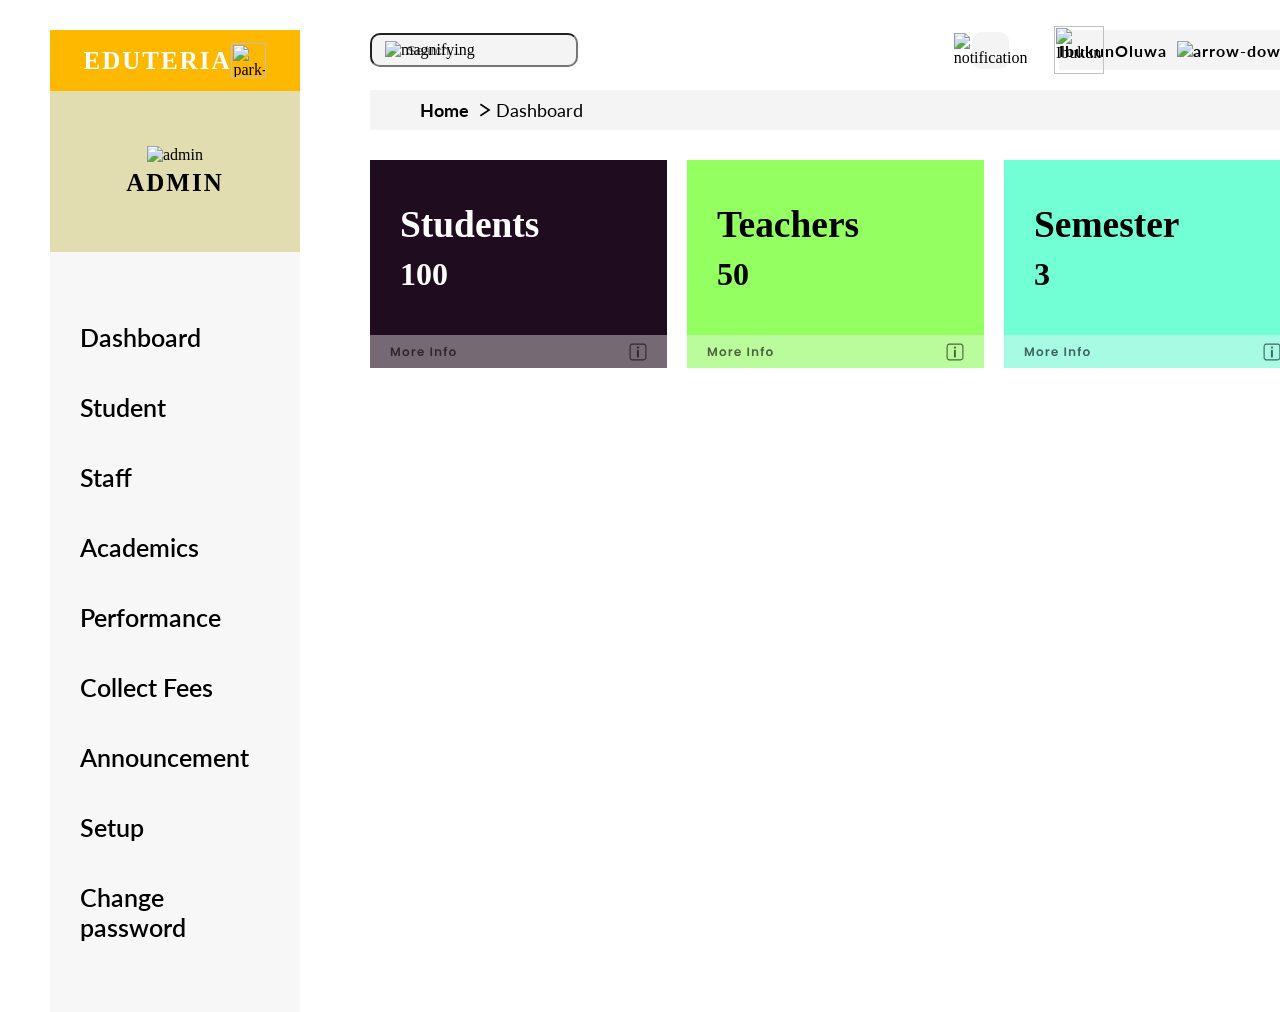
==== pages/dashboard/index.html @ 382cd86f "feat: implement dynamic routing and update dashboard layout with active state" ====
<!Doctype>
<html lang="en">
<head>
    <meta charset="UTF-8" />
    <meta name="viewport" content="width=device-width, initial-scale=1.0" />
    <link href="https://fonts.googleapis.com/css2?family=Encode+Sans+SC:wght@100..900&family=Great+Vibes&family=Lato:ital,wght@0,100;0,300;0,400;0,700;0,900;1,100;1,300;1,400;1,700;1,900&family=Open+Sans:ital,wght@0,300..800;1,300..800&display=swap" rel="stylesheet">
    <link rel="stylesheet" href="/style/dashboard/style.css">
    <title>Dashboard</title>
</head>
<body>
        <div class="main-layout">
        <div class="container">
            <div class="admin-logo">
                <div class="logo">
                    <h2>EDUTERIA</h2>
                    <img src="img/icon-park-solid_fire.svg" alt="park-solid-fire">
                </div>
                <div class="img-logo">
                    <img src="img/download 1.png" alt="admin">
                    <h3>ADMIN</h3>
                </div>
            </div>
        <aside class="sidebar">
            <ul class="sidebar-link">
                <li>
                    <a href="/" onclick="route(event)">Dashboard</a>
                </li>
            </ul>
        </aside>
        </div>
            <div>
                <header>
            <nav class="dashboard-navbar">
                <div class="search-box">
                    <img src="../../img/heroicons_magnifying-glass-20-solid.svg" alt="magnifying">
                    <input class="search-input" type="search" placeholder="Search...">
                </div>
                <div class="nav-actions">
                    <div class="notification-icon">
                        <img src="../../img/clarity_notification-outline-badged.svg" alt="notification">
                    </div>
                    <div class="user-profile">
                        <img class="user-img" src="../../img/Ellipse 1.png" alt="IbukunOluwa">
                        <span class="user-name">IbukunOluwa
                            <img src="../../img/Vector 1.svg" alt="arrow-down">
                        </span>
                    </div>
                </div>
            </nav>
            </header>
            <section class="dashboard-header">
                <div class="page-home">
                    <h4 class="page-title">Home</h4>
                    <span class="breadcrumb-wrapper">
                        <img src="../../img/ic_outline-greater-than.svg" alt="outline-greater">
                        <span id="page-title-display"> Dashboard </span>
                    </span>
                </div>
            </section>
                <main class="main-pages">
            </main>
            </div>
        </div>
<script src="../../scripts/dashboard/script.js" ></script>
</body>
</html>
---- style/dashboard/style.css ----
* {
    box-sizing: border-box;
    margin: 0;
    padding: 0;
}

:root {
    --background-color :var(--background-color);
}

.main-layout {
    width: 100%;
    margin: auto;
    display: grid;
    grid-template-columns: 250px 1fr;
    min-height: 100vh;
    padding-top: 30px;
    padding-left: 50px;
    padding-right: 50px;
    gap: 70px;
}

.container {
    background-color: brown;
}

.admin-logo {
    height: 222px;
}

.logo {
    background-color : #FFB800;
    display: flex;
    align-items: center;
    justify-content: center;
    height: 61px;
}

.logo img {
    width: 35px;
    height: 35px;
}

.img-logo {
    height: 161px;
    background-color: #E2DDB0;
    display: flex;
    flex-direction: column;
    justify-content: center;
    align-items: center;
    gap: 5px;
}

.img-logo h3 {
    font-family: Poppins;
    letter-spacing: 2px;
    font-size: 25px;
    font-weight: 700;
}

.dashboard-navbar {
    display: flex;
    justify-content: space-between;
    align-items: center;
    
}

.search-box {
    position: relative;
    display: flex;
    align-items: center;
}

.search-input {
    height: 34px;
    border-radius: 10px;
    padding-left: 35px;
    background-color: #F4F4F4;
}


.search-box img {
    position: absolute;
    left: 15px;
}

.nav-actions {
    display: flex;
    align-items: center;
    gap: 50px;
}

.notification-icon {
    border-radius: 25%;
    width: 37px;
    height: 37px;
    display: flex;
    justify-content: center;
    align-items: center;
    background-color: #F4F4F4;
}
.user-profile {
    display: flex;
    position: relative;
    align-items: center;
    background-color: #F4F4F4;
}
.user-img {
    position: absolute;
    left: -5px;
    width: 50px;
    height: 48px;
}

.user-name {
    background-color: var(--background-color);
    min-width: 190px;
    height: 40px;
    display: flex;
    align-items: center;
    justify-content: end;
    gap: 10px;
    font-family: lato;
    font-weight: 700;
    letter-spacing: 1px;
    padding-right: 10px;
    border-bottom-left-radius: 25px;
}

.dashboard-header {
    display: flex;
    flex-direction: column;
    gap: 50px;
    margin-top: 20px;
}

.page-home {
    background-color: var(--background-color);
    display: flex;
    align-items: center;
    padding-left: 50px;
    width: 100%;
    height: 40px;
}

.page-title {
    font-family: lato;
    font-weight: 700;
    font-size: 18px;
    width: 49px;
    height: 22px;
}

.breadcrumb-wrapper {
    display: flex;
    align-items: center;
    padding-left: 5px;
}

.breadcrumb-wrapper span {
    font-family: lato;
    font-size: 18px;
    height: 22px;
}

.logo h2 {
    font-family: Poppins;
    letter-spacing: 2px;
    color: #FFFFFF;
    font-size: 25px;
    font-weight: 700;
}

.img-logo h3 {
    font-family: Poppins;
    letter-spacing: 2px;
    font-size: 25px;
    font-weight: 700;
}

ul {
    list-style: none;
    padding-top: 50px;
    padding-bottom: 50px;
}

a {
    text-decoration: none;
}

.sidebar {
    background-color: #F7F7F7;
}

ul li a {
    font-family: lato;
    font-size: 25px;
    font-weight: 600;
    color: #000000;
    display: block;
    padding: 20px 30px;
}

.active {
    background-color: #FFB800;
}
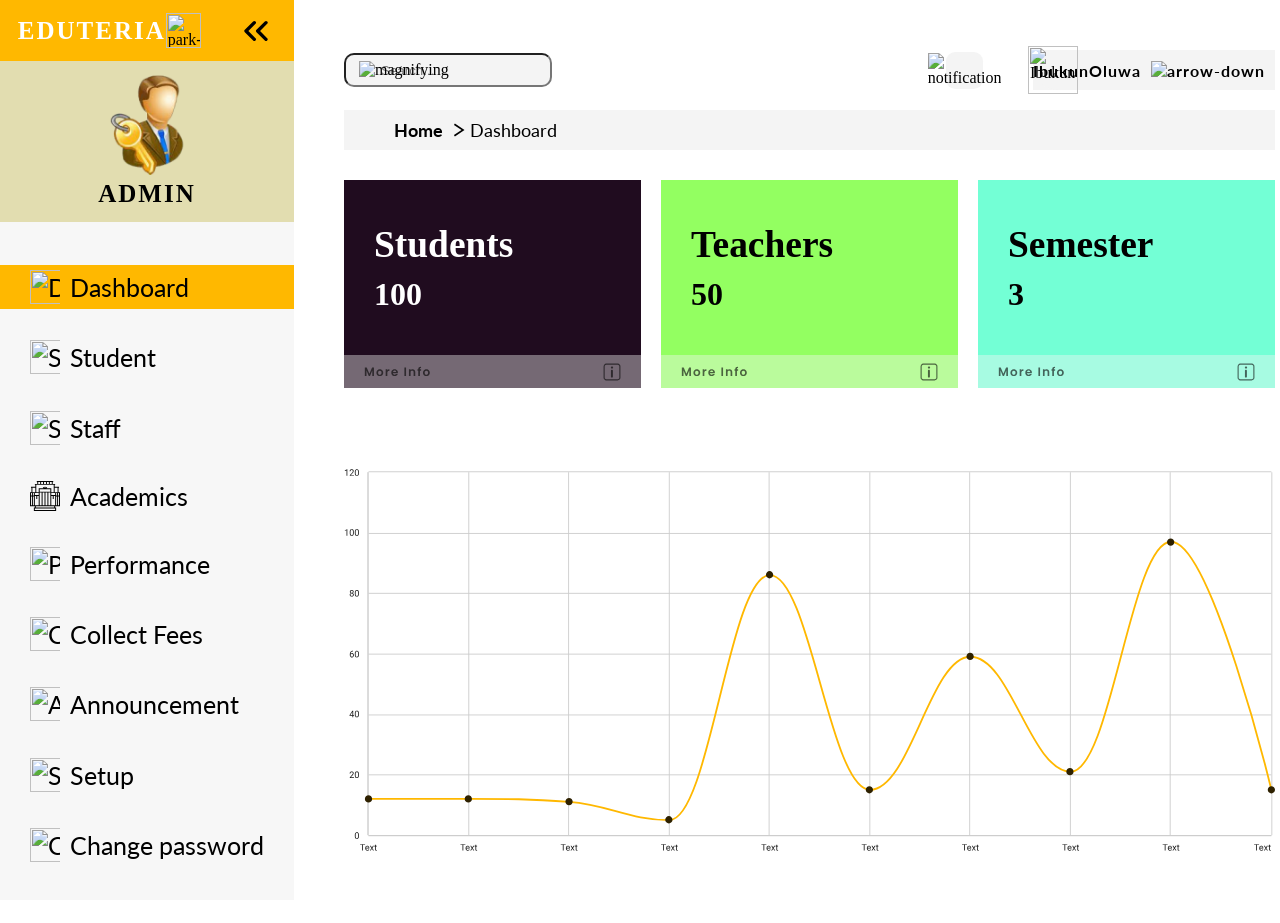
==== commit 1267aa11: "edit open and close sidebar" ====
--- a/pages/dashboard/index.html
+++ b/pages/dashboard/index.html
@@ -1,66 +1,72 @@
-<!Doctype>
+<!Doctype >
 <html lang="en">
-<head>
+  <head>
     <meta charset="UTF-8" />
     <meta name="viewport" content="width=device-width, initial-scale=1.0" />
-    <link href="https://fonts.googleapis.com/css2?family=Encode+Sans+SC:wght@100..900&family=Great+Vibes&family=Lato:ital,wght@0,100;0,300;0,400;0,700;0,900;1,100;1,300;1,400;1,700;1,900&family=Open+Sans:ital,wght@0,300..800;1,300..800&display=swap" rel="stylesheet">
-    <link rel="stylesheet" href="/style/dashboard/style.css">
+    <link
+      href="https://fonts.googleapis.com/css2?family=Encode+Sans+SC:wght@100..900&family=Great+Vibes&family=Lato:ital,wght@0,100;0,300;0,400;0,700;0,900;1,100;1,300;1,400;1,700;1,900&family=Open+Sans:ital,wght@0,300..800;1,300..800&display=swap"
+      rel="stylesheet" />
+    <link rel="stylesheet" href="../../style/dashboard/style.css" />
+    <!-- <link rel="stylesheet" href="/style/dashboard/style.css" /> -->
     <title>Dashboard</title>
-</head>
-<body>
-        <div class="main-layout">
-        <div class="container">
-            <div class="admin-logo">
-                <div class="logo">
-                    <h2>EDUTERIA</h2>
-                    <img src="img/icon-park-solid_fire.svg" alt="park-solid-fire">
-                </div>
-                <div class="img-logo">
-                    <img src="img/download 1.png" alt="admin">
-                    <h3>ADMIN</h3>
-                </div>
+  </head>
+  <body>
+    <div class="main-layout">
+      <aside  class="sidebar">
+        <div class="admin-logo">
+          <div class="container-logo">
+            <div class="logo">
+              <h2 >EDUTERIA</h2>
+              <img src="../../img/icon-park-solid_fire.svg" alt="park-solid-fire" />
             </div>
-        <aside class="sidebar">
-            <ul class="sidebar-link">
-                <li>
-                    <a href="/" onclick="route(event)">Dashboard</a>
-                </li>
-            </ul>
-        </aside>
+            <img class="icon-show-sidebar" src="../../img/sidebaricon/chevron-left-double-svgrepo-com.svg" alt="" />
+          </div>
+          <div class="img-logo">
+            <img class="img-admin" src="../../img/download 1.png" alt="admin" />
+            <h3 class="admin-text">ADMIN</h3>
+          </div>
         </div>
-            <div>
-                <header>
-            <nav class="dashboard-navbar">
-                <div class="search-box">
-                    <img src="../../img/heroicons_magnifying-glass-20-solid.svg" alt="magnifying">
-                    <input class="search-input" type="search" placeholder="Search...">
-                </div>
-                <div class="nav-actions">
-                    <div class="notification-icon">
-                        <img src="../../img/clarity_notification-outline-badged.svg" alt="notification">
-                    </div>
-                    <div class="user-profile">
-                        <img class="user-img" src="../../img/Ellipse 1.png" alt="IbukunOluwa">
-                        <span class="user-name">IbukunOluwa
-                            <img src="../../img/Vector 1.svg" alt="arrow-down">
-                        </span>
-                    </div>
-                </div>
-            </nav>
-            </header>
-            <section class="dashboard-header">
-                <div class="page-home">
-                    <h4 class="page-title">Home</h4>
-                    <span class="breadcrumb-wrapper">
-                        <img src="../../img/ic_outline-greater-than.svg" alt="outline-greater">
-                        <span id="page-title-display"> Dashboard </span>
-                    </span>
-                </div>
-            </section>
-                <main class="main-pages">
-            </main>
+        <ul class="sidebar-link">
+          <li>
+            <a href="/" onclick="route(event)"></a>
+          </li>
+        </ul>
+      </aside>
+      <div class="container-content-page">
+        <header>
+          <nav class="dashboard-navbar">
+            <div class="search-box">
+              <img src="../../img/heroicons_magnifying-glass-20-solid.svg" alt="magnifying" />
+              <input class="search-input" type="search" placeholder="Search..." />
             </div>
-        </div>
-<script src="../../scripts/dashboard/script.js" ></script>
-</body>
+            <div class="nav-actions">
+              <div class="notification-icon">
+                <img src="../../img/clarity_notification-outline-badged (1).svg" alt="notification" />
+              </div>
+              <div class="user-profile">
+                <img class="user-img" src="../../img/Ellipse 1.png" alt="IbukunOluwa" />
+                <span class="user-name"
+                  >IbukunOluwa
+                  <img src="../../img/Vector 1.svg" alt="arrow-down" />
+                </span>
+              </div>
+            </div>
+          </nav>
+        </header>
+        <section class="dashboard-header">
+          <div class="page-home">
+            <h4 class="page-title">Home</h4>
+            <span class="breadcrumb-wrapper">
+              <img src="../../img/ic_outline-greater-than.svg" alt="outline-greater" />
+              <span id="page-title-display"> Dashboard </span>
+            </span>
+          </div>
+        </section>
+
+        <main class="main-pages"></main>
+      </div>
+    </div>
+    <script src="../../scripts/dashboard/script.js"></script>
+    <script src="../../scripts/dashboard/sidebarResponsive.js"></script>
+  </body>
 </html>
--- a/style/dashboard/style.css
+++ b/style/dashboard/style.css
@@ -1,207 +1,311 @@
-
 * {
-    box-sizing: border-box;
-    margin: 0;
-    padding: 0;
+  box-sizing: border-box;
+  margin: 0;
+  padding: 0;
 }
 
 :root {
-    --background-color :var(--background-color);
+  --background-color: var(--background-color);
 }
 
 .main-layout {
-    width: 100%;
-    margin: auto;
-    display: grid;
-    grid-template-columns: 250px 1fr;
-    min-height: 100vh;
-    padding-top: 30px;
-    padding-left: 50px;
-    padding-right: 50px;
-    gap: 70px;
-}
-
-.container {
-    background-color: brown;
-}
-
+  width: 100%;
+  display: flex;
+  justify-content: space-around;
+  align-items: flex-start;
+  min-height: 100vh;
+}
+.sidebar {
+  height: 100vh;
+  position: sticky;
+  display: flex;
+  flex-direction: column;
+  width: 310px;
+  left: 0;
+  top: 0;
+  /* overflow-y: auto; خليك على واحدة بس */
+  transition: width 0.3s ease;
+}
+/* close */
+.sidebar.sidebar-semi-close {
+  width: 80px;
+  text-align: center;
+  /* background-color: #eee; */
+
+}
+.sidebar.sidebar-close{
+  width: 0;
+  overflow: hidden;
+}
+/*  */
+
+.container-content-page {
+  flex: 1;
+  padding: 50px;
+}
 .admin-logo {
-    height: 222px;
+  height: 222px;
+}
+.admin-logo.admin-logo-close{
+  height: 180px;
 }
 
 .logo {
-    background-color : #FFB800;
-    display: flex;
-    align-items: center;
-    justify-content: center;
-    height: 61px;
+  background-color: #ffb800;
+  display: flex;
+  align-items: center;
+  justify-content: center;
+  height: 61px;
+}
+.logo.close-logo {
+  display: none;
 }
 
 .logo img {
-    width: 35px;
-    height: 35px;
+  width: 35px;
+  height: 35px;
 }
 
 .img-logo {
-    height: 161px;
-    background-color: #E2DDB0;
-    display: flex;
-    flex-direction: column;
-    justify-content: center;
-    align-items: center;
-    gap: 5px;
+  height: 161px;
+  background-color: #e2ddb0;
+  display: flex;
+  flex-direction: column;
+  justify-content: center;
+  align-items: center;
+  gap: 5px;
+}
+
+.img-logo.img-logo-close {
+  justify-content: start;
+  align-items: flex-start;
+}
+.img-admin {
+  width: 170px;
+  height: 100px;
+}
+.img-admin.img-admin-close {
+  width: 60px;
+  height: 120px;
+  border-radius: 50%;
+  -webkit-border-radius: 50%;
+  -moz-border-radius: 50%;
+  -ms-border-radius: 50%;
+  -o-border-radius: 50%;
+}
+.admin-text {
+  display: block;
+  font-family: Poppins;
+  letter-spacing: 2px;
+  font-size: 25px;
+  font-weight: 700;
+}
+.admin-text.admin-text-close {
+  display: none;
+}
+
+.dashboard-navbar {
+  display: flex;
+  justify-content: space-between;
+  align-items: center;
+}
+
+.search-box {
+  position: relative;
+  display: flex;
+  align-items: center;
+}
+
+.search-input {
+  height: 34px;
+  border-radius: 10px;
+  padding-left: 35px;
+  background-color: #f4f4f4;
+}
+
+.search-box img {
+  position: absolute;
+  left: 15px;
+}
+
+.nav-actions {
+  display: flex;
+  align-items: center;
+  gap: 50px;
+}
+
+.notification-icon {
+  border-radius: 25%;
+  width: 37px;
+  height: 37px;
+  display: flex;
+  justify-content: center;
+  align-items: center;
+  background-color: #f4f4f4;
+}
+.user-profile {
+  display: flex;
+  position: relative;
+  align-items: center;
+  background-color: #f4f4f4;
+}
+.user-img {
+  position: absolute;
+  left: -5px;
+  width: 50px;
+  height: 48px;
+}
+
+.user-name {
+  background-color: var(--background-color);
+  min-width: 190px;
+  height: 40px;
+  display: flex;
+  align-items: center;
+  justify-content: end;
+  gap: 10px;
+  font-family: lato;
+  font-weight: 700;
+  letter-spacing: 1px;
+  padding-right: 10px;
+  border-bottom-left-radius: 25px;
+}
+
+.dashboard-header {
+  display: flex;
+  flex-direction: column;
+  gap: 50px;
+  margin-top: 20px;
+}
+
+.page-home {
+  background-color: var(--background-color);
+  display: flex;
+  align-items: center;
+  padding-left: 50px;
+  width: 100%;
+  height: 40px;
+}
+
+.page-title {
+  font-family: lato;
+  font-weight: 700;
+  font-size: 18px;
+  width: 49px;
+  height: 22px;
+}
+
+.breadcrumb-wrapper {
+  display: flex;
+  align-items: center;
+  padding-left: 5px;
+}
+
+.breadcrumb-wrapper span {
+  font-family: lato;
+  font-size: 18px;
+  height: 22px;
+}
+
+.logo h2 {
+  font-family: Poppins;
+  letter-spacing: 2px;
+  color: #ffffff;
+  font-size: 25px;
+  font-weight: 700;
 }
 
 .img-logo h3 {
-    font-family: Poppins;
-    letter-spacing: 2px;
-    font-size: 25px;
-    font-weight: 700;
-}
-
-.dashboard-navbar {
-    display: flex;
-    justify-content: space-between;
-    align-items: center;
-    
-}
-
-.search-box {
-    position: relative;
-    display: flex;
-    align-items: center;
-}
-
-.search-input {
-    height: 34px;
-    border-radius: 10px;
-    padding-left: 35px;
-    background-color: #F4F4F4;
-}
-
-
-.search-box img {
-    position: absolute;
-    left: 15px;
-}
-
-.nav-actions {
-    display: flex;
-    align-items: center;
-    gap: 50px;
-}
-
-.notification-icon {
-    border-radius: 25%;
-    width: 37px;
-    height: 37px;
-    display: flex;
-    justify-content: center;
-    align-items: center;
-    background-color: #F4F4F4;
-}
-.user-profile {
-    display: flex;
-    position: relative;
-    align-items: center;
-    background-color: #F4F4F4;
-}
-.user-img {
-    position: absolute;
-    left: -5px;
-    width: 50px;
-    height: 48px;
-}
-
-.user-name {
-    background-color: var(--background-color);
-    min-width: 190px;
-    height: 40px;
-    display: flex;
-    align-items: center;
-    justify-content: end;
-    gap: 10px;
-    font-family: lato;
-    font-weight: 700;
-    letter-spacing: 1px;
-    padding-right: 10px;
-    border-bottom-left-radius: 25px;
-}
-
-.dashboard-header {
-    display: flex;
-    flex-direction: column;
-    gap: 50px;
-    margin-top: 20px;
-}
-
-.page-home {
-    background-color: var(--background-color);
-    display: flex;
-    align-items: center;
-    padding-left: 50px;
-    width: 100%;
-    height: 40px;
-}
-
-.page-title {
-    font-family: lato;
-    font-weight: 700;
-    font-size: 18px;
-    width: 49px;
-    height: 22px;
-}
-
-.breadcrumb-wrapper {
-    display: flex;
-    align-items: center;
-    padding-left: 5px;
-}
-
-.breadcrumb-wrapper span {
-    font-family: lato;
-    font-size: 18px;
-    height: 22px;
-}
-
-.logo h2 {
-    font-family: Poppins;
-    letter-spacing: 2px;
-    color: #FFFFFF;
-    font-size: 25px;
-    font-weight: 700;
-}
-
-.img-logo h3 {
-    font-family: Poppins;
-    letter-spacing: 2px;
-    font-size: 25px;
-    font-weight: 700;
+  font-family: Poppins;
+  letter-spacing: 2px;
+  font-size: 25px;
+  font-weight: 700;
 }
 
 ul {
-    list-style: none;
-    padding-top: 50px;
-    padding-bottom: 50px;
+  list-style: none;
+  padding-top: 30px;
+  padding-bottom: 20px;
+  width: 100%;
 }
 
 a {
-    text-decoration: none;
-}
+  text-decoration: none;
+}
+
 
 .sidebar {
-    background-color: #F7F7F7;
-}
-
+  background-color: #f7f7f7;
+}
+
+/* add new style  */
+
+.sidebar-link {
+  flex: 1;
+  display: flex;
+  flex-direction: column;
+  justify-content: space-around;
+  align-items: flex-start;
+  text-align: center;
+  width: 100% !important;
+}
+
+ul li {
+  width: 100%;
+}
 ul li a {
-    font-family: lato;
-    font-size: 25px;
-    font-weight: 600;
-    color: #000000;
-    display: block;
-    padding: 20px 30px;
+  display: block;
+  font-family: lato;
+  font-size: 25px;
+  font-weight: 400;
+  width: 100%;
+  color: #000000;
+  /* padding: 20px 30px; */
+  padding: 5px 30px;
+  white-space: nowrap;
 }
 
 .active {
-    background-color: #FFB800;
-}+  background-color: #ffb800;
+}
+
+.nav-link {
+  display: flex;
+  justify-content: flex-start;
+  align-items: center;
+}
+.iconSidebar {
+  width: 40px;
+  height: 100%;
+  padding-right: 10px;
+  object-fit: contain;
+  /* color: #ffb800; */
+}
+.iconSidebar.iconSidebar-close{
+  width: 50px;
+  height: 100%;
+  padding-right: 2px;
+}
+
+.container-logo {
+  display: flex;
+  background-color: #ffb800;
+  justify-content: space-around;
+  align-items: center;
+}
+.icon-show-sidebar {
+  width: 40px;
+  height: 100%;
+  cursor: pointer;
+}
+.icon-show-sidebar.icon-show-sidebar-close {
+  position: fixed;
+  padding: 5px;
+  top: 2px;
+  left: 2px;
+  width: 60px;
+  height: 50px;
+   object-fit: contain;
+  z-index: 999;
+  border: #ffb800;
+}
--- a/style/dashboard/style.css
+++ b/style/dashboard/style.css
@@ -1,207 +1,311 @@
-
 * {
-    box-sizing: border-box;
-    margin: 0;
-    padding: 0;
+  box-sizing: border-box;
+  margin: 0;
+  padding: 0;
 }
 
 :root {
-    --background-color :var(--background-color);
+  --background-color: var(--background-color);
 }
 
 .main-layout {
-    width: 100%;
-    margin: auto;
-    display: grid;
-    grid-template-columns: 250px 1fr;
-    min-height: 100vh;
-    padding-top: 30px;
-    padding-left: 50px;
-    padding-right: 50px;
-    gap: 70px;
-}
-
-.container {
-    background-color: brown;
-}
-
+  width: 100%;
+  display: flex;
+  justify-content: space-around;
+  align-items: flex-start;
+  min-height: 100vh;
+}
+.sidebar {
+  height: 100vh;
+  position: sticky;
+  display: flex;
+  flex-direction: column;
+  width: 310px;
+  left: 0;
+  top: 0;
+  /* overflow-y: auto; خليك على واحدة بس */
+  transition: width 0.3s ease;
+}
+/* close */
+.sidebar.sidebar-semi-close {
+  width: 80px;
+  text-align: center;
+  /* background-color: #eee; */
+
+}
+.sidebar.sidebar-close{
+  width: 0;
+  overflow: hidden;
+}
+/*  */
+
+.container-content-page {
+  flex: 1;
+  padding: 50px;
+}
 .admin-logo {
-    height: 222px;
+  height: 222px;
+}
+.admin-logo.admin-logo-close{
+  height: 180px;
 }
 
 .logo {
-    background-color : #FFB800;
-    display: flex;
-    align-items: center;
-    justify-content: center;
-    height: 61px;
+  background-color: #ffb800;
+  display: flex;
+  align-items: center;
+  justify-content: center;
+  height: 61px;
+}
+.logo.close-logo {
+  display: none;
 }
 
 .logo img {
-    width: 35px;
-    height: 35px;
+  width: 35px;
+  height: 35px;
 }
 
 .img-logo {
-    height: 161px;
-    background-color: #E2DDB0;
-    display: flex;
-    flex-direction: column;
-    justify-content: center;
-    align-items: center;
-    gap: 5px;
+  height: 161px;
+  background-color: #e2ddb0;
+  display: flex;
+  flex-direction: column;
+  justify-content: center;
+  align-items: center;
+  gap: 5px;
+}
+
+.img-logo.img-logo-close {
+  justify-content: start;
+  align-items: flex-start;
+}
+.img-admin {
+  width: 170px;
+  height: 100px;
+}
+.img-admin.img-admin-close {
+  width: 60px;
+  height: 120px;
+  border-radius: 50%;
+  -webkit-border-radius: 50%;
+  -moz-border-radius: 50%;
+  -ms-border-radius: 50%;
+  -o-border-radius: 50%;
+}
+.admin-text {
+  display: block;
+  font-family: Poppins;
+  letter-spacing: 2px;
+  font-size: 25px;
+  font-weight: 700;
+}
+.admin-text.admin-text-close {
+  display: none;
+}
+
+.dashboard-navbar {
+  display: flex;
+  justify-content: space-between;
+  align-items: center;
+}
+
+.search-box {
+  position: relative;
+  display: flex;
+  align-items: center;
+}
+
+.search-input {
+  height: 34px;
+  border-radius: 10px;
+  padding-left: 35px;
+  background-color: #f4f4f4;
+}
+
+.search-box img {
+  position: absolute;
+  left: 15px;
+}
+
+.nav-actions {
+  display: flex;
+  align-items: center;
+  gap: 50px;
+}
+
+.notification-icon {
+  border-radius: 25%;
+  width: 37px;
+  height: 37px;
+  display: flex;
+  justify-content: center;
+  align-items: center;
+  background-color: #f4f4f4;
+}
+.user-profile {
+  display: flex;
+  position: relative;
+  align-items: center;
+  background-color: #f4f4f4;
+}
+.user-img {
+  position: absolute;
+  left: -5px;
+  width: 50px;
+  height: 48px;
+}
+
+.user-name {
+  background-color: var(--background-color);
+  min-width: 190px;
+  height: 40px;
+  display: flex;
+  align-items: center;
+  justify-content: end;
+  gap: 10px;
+  font-family: lato;
+  font-weight: 700;
+  letter-spacing: 1px;
+  padding-right: 10px;
+  border-bottom-left-radius: 25px;
+}
+
+.dashboard-header {
+  display: flex;
+  flex-direction: column;
+  gap: 50px;
+  margin-top: 20px;
+}
+
+.page-home {
+  background-color: var(--background-color);
+  display: flex;
+  align-items: center;
+  padding-left: 50px;
+  width: 100%;
+  height: 40px;
+}
+
+.page-title {
+  font-family: lato;
+  font-weight: 700;
+  font-size: 18px;
+  width: 49px;
+  height: 22px;
+}
+
+.breadcrumb-wrapper {
+  display: flex;
+  align-items: center;
+  padding-left: 5px;
+}
+
+.breadcrumb-wrapper span {
+  font-family: lato;
+  font-size: 18px;
+  height: 22px;
+}
+
+.logo h2 {
+  font-family: Poppins;
+  letter-spacing: 2px;
+  color: #ffffff;
+  font-size: 25px;
+  font-weight: 700;
 }
 
 .img-logo h3 {
-    font-family: Poppins;
-    letter-spacing: 2px;
-    font-size: 25px;
-    font-weight: 700;
-}
-
-.dashboard-navbar {
-    display: flex;
-    justify-content: space-between;
-    align-items: center;
-    
-}
-
-.search-box {
-    position: relative;
-    display: flex;
-    align-items: center;
-}
-
-.search-input {
-    height: 34px;
-    border-radius: 10px;
-    padding-left: 35px;
-    background-color: #F4F4F4;
-}
-
-
-.search-box img {
-    position: absolute;
-    left: 15px;
-}
-
-.nav-actions {
-    display: flex;
-    align-items: center;
-    gap: 50px;
-}
-
-.notification-icon {
-    border-radius: 25%;
-    width: 37px;
-    height: 37px;
-    display: flex;
-    justify-content: center;
-    align-items: center;
-    background-color: #F4F4F4;
-}
-.user-profile {
-    display: flex;
-    position: relative;
-    align-items: center;
-    background-color: #F4F4F4;
-}
-.user-img {
-    position: absolute;
-    left: -5px;
-    width: 50px;
-    height: 48px;
-}
-
-.user-name {
-    background-color: var(--background-color);
-    min-width: 190px;
-    height: 40px;
-    display: flex;
-    align-items: center;
-    justify-content: end;
-    gap: 10px;
-    font-family: lato;
-    font-weight: 700;
-    letter-spacing: 1px;
-    padding-right: 10px;
-    border-bottom-left-radius: 25px;
-}
-
-.dashboard-header {
-    display: flex;
-    flex-direction: column;
-    gap: 50px;
-    margin-top: 20px;
-}
-
-.page-home {
-    background-color: var(--background-color);
-    display: flex;
-    align-items: center;
-    padding-left: 50px;
-    width: 100%;
-    height: 40px;
-}
-
-.page-title {
-    font-family: lato;
-    font-weight: 700;
-    font-size: 18px;
-    width: 49px;
-    height: 22px;
-}
-
-.breadcrumb-wrapper {
-    display: flex;
-    align-items: center;
-    padding-left: 5px;
-}
-
-.breadcrumb-wrapper span {
-    font-family: lato;
-    font-size: 18px;
-    height: 22px;
-}
-
-.logo h2 {
-    font-family: Poppins;
-    letter-spacing: 2px;
-    color: #FFFFFF;
-    font-size: 25px;
-    font-weight: 700;
-}
-
-.img-logo h3 {
-    font-family: Poppins;
-    letter-spacing: 2px;
-    font-size: 25px;
-    font-weight: 700;
+  font-family: Poppins;
+  letter-spacing: 2px;
+  font-size: 25px;
+  font-weight: 700;
 }
 
 ul {
-    list-style: none;
-    padding-top: 50px;
-    padding-bottom: 50px;
+  list-style: none;
+  padding-top: 30px;
+  padding-bottom: 20px;
+  width: 100%;
 }
 
 a {
-    text-decoration: none;
-}
+  text-decoration: none;
+}
+
 
 .sidebar {
-    background-color: #F7F7F7;
-}
-
+  background-color: #f7f7f7;
+}
+
+/* add new style  */
+
+.sidebar-link {
+  flex: 1;
+  display: flex;
+  flex-direction: column;
+  justify-content: space-around;
+  align-items: flex-start;
+  text-align: center;
+  width: 100% !important;
+}
+
+ul li {
+  width: 100%;
+}
 ul li a {
-    font-family: lato;
-    font-size: 25px;
-    font-weight: 600;
-    color: #000000;
-    display: block;
-    padding: 20px 30px;
+  display: block;
+  font-family: lato;
+  font-size: 25px;
+  font-weight: 400;
+  width: 100%;
+  color: #000000;
+  /* padding: 20px 30px; */
+  padding: 5px 30px;
+  white-space: nowrap;
 }
 
 .active {
-    background-color: #FFB800;
-}+  background-color: #ffb800;
+}
+
+.nav-link {
+  display: flex;
+  justify-content: flex-start;
+  align-items: center;
+}
+.iconSidebar {
+  width: 40px;
+  height: 100%;
+  padding-right: 10px;
+  object-fit: contain;
+  /* color: #ffb800; */
+}
+.iconSidebar.iconSidebar-close{
+  width: 50px;
+  height: 100%;
+  padding-right: 2px;
+}
+
+.container-logo {
+  display: flex;
+  background-color: #ffb800;
+  justify-content: space-around;
+  align-items: center;
+}
+.icon-show-sidebar {
+  width: 40px;
+  height: 100%;
+  cursor: pointer;
+}
+.icon-show-sidebar.icon-show-sidebar-close {
+  position: fixed;
+  padding: 5px;
+  top: 2px;
+  left: 2px;
+  width: 60px;
+  height: 50px;
+   object-fit: contain;
+  z-index: 999;
+  border: #ffb800;
+}
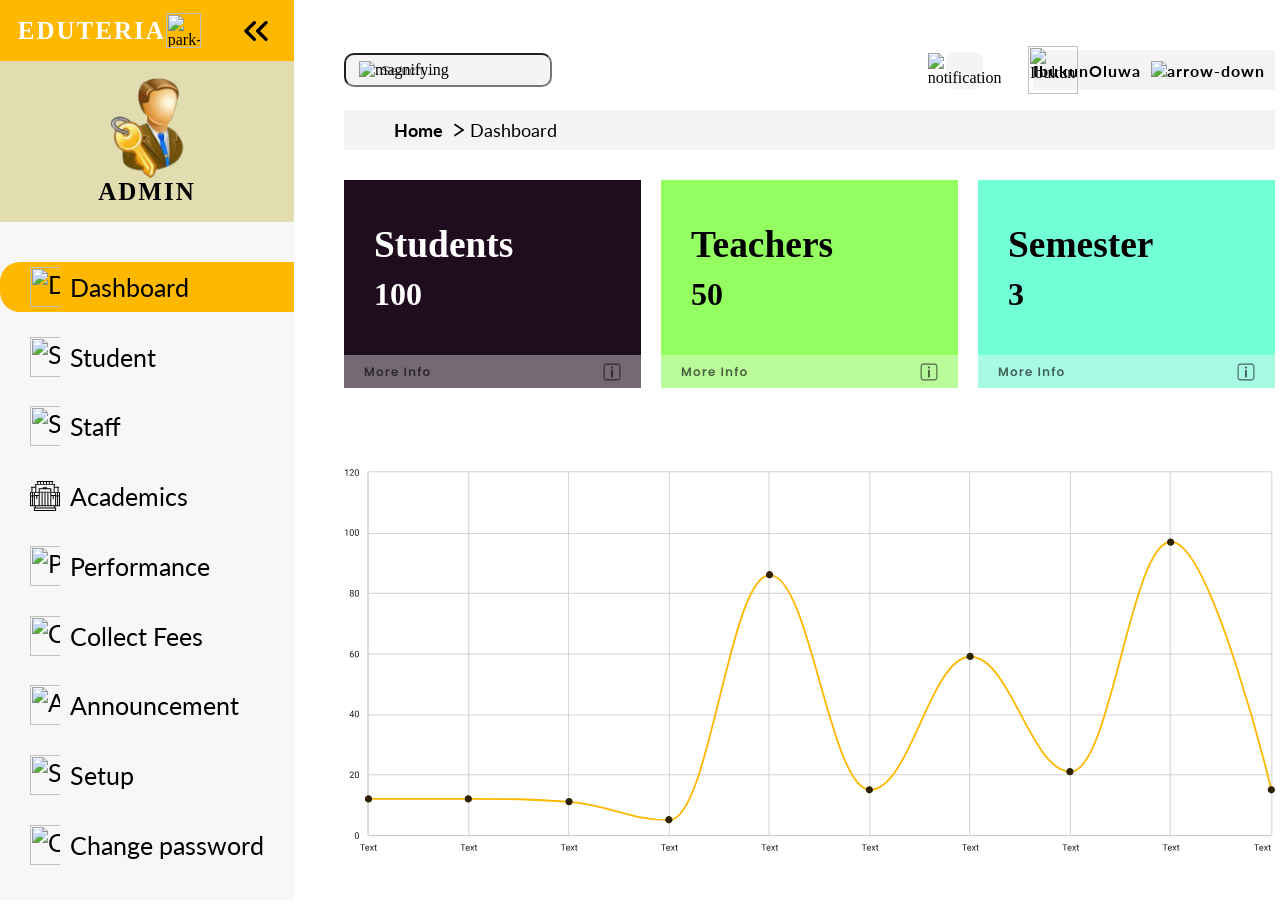
==== commit 309855db: "edit sidebar" ====
--- a/pages/dashboard/index.html
+++ b/pages/dashboard/index.html
@@ -7,7 +7,6 @@
       href="https://fonts.googleapis.com/css2?family=Encode+Sans+SC:wght@100..900&family=Great+Vibes&family=Lato:ital,wght@0,100;0,300;0,400;0,700;0,900;1,100;1,300;1,400;1,700;1,900&family=Open+Sans:ital,wght@0,300..800;1,300..800&display=swap"
       rel="stylesheet" />
     <link rel="stylesheet" href="../../style/dashboard/style.css" />
-    <!-- <link rel="stylesheet" href="/style/dashboard/style.css" /> -->
     <title>Dashboard</title>
   </head>
   <body>
@@ -67,6 +66,6 @@
       </div>
     </div>
     <script src="../../scripts/dashboard/script.js"></script>
-    <script src="../../scripts/dashboard/sidebarResponsive.js"></script>
+    <!-- <script src="../../scripts/dashboard/sidebarResponsive.js"></script> -->
   </body>
 </html>
--- a/style/dashboard/style.css
+++ b/style/dashboard/style.css
@@ -5,7 +5,7 @@
 }
 
 :root {
-  --background-color: var(--background-color);
+  --background-color: #f4f4f4;
 }
 
 .main-layout {
@@ -25,15 +25,15 @@
   top: 0;
   /* overflow-y: auto; خليك على واحدة بس */
   transition: width 0.3s ease;
+  /* border-right: 5px solid #ffb800 ; */
 }
 /* close */
 .sidebar.sidebar-semi-close {
   width: 80px;
   text-align: center;
   /* background-color: #eee; */
-
-}
-.sidebar.sidebar-close{
+}
+.sidebar.sidebar-close {
   width: 0;
   overflow: hidden;
 }
@@ -46,8 +46,9 @@
 .admin-logo {
   height: 222px;
 }
-.admin-logo.admin-logo-close{
-  height: 180px;
+.admin-logo.admin-logo-close {
+  height: 90px;
+  /* background-color: #f4f4f4; */
 }
 
 .logo {
@@ -73,25 +74,30 @@
   flex-direction: column;
   justify-content: center;
   align-items: center;
-  gap: 5px;
+  text-align: center;
+  /* gap: 5px; */
+  background-color: #e2ddb0;
 }
 
 .img-logo.img-logo-close {
-  justify-content: start;
   align-items: flex-start;
+  justify-content: flex-start;
+  text-align: center;
+  background-color: #f7f7f7;
+  margin: auto;
 }
 .img-admin {
   width: 170px;
   height: 100px;
 }
 .img-admin.img-admin-close {
-  width: 60px;
-  height: 120px;
-  border-radius: 50%;
-  -webkit-border-radius: 50%;
-  -moz-border-radius: 50%;
-  -ms-border-radius: 50%;
-  -o-border-radius: 50%;
+  width: 100%;
+  padding-top: 10px;
+  height: 80px !important;
+
+  /* margin: auto; */
+  padding-top: 5px;
+  background-color: #dcdccf;
 }
 .admin-text {
   display: block;
@@ -233,7 +239,6 @@
   text-decoration: none;
 }
 
-
 .sidebar {
   background-color: #f7f7f7;
 }
@@ -267,6 +272,11 @@
 
 .active {
   background-color: #ffb800;
+  border-radius: 20px 0 0 20px;
+  -webkit-border-radius: 20px 0 0 20px;
+  -moz-border-radius: 20px 0 0 20px;
+  -ms-border-radius: 20px 0 0 20px;
+  -o-border-radius: 20px 0 0 20px;
 }
 
 .nav-link {
@@ -276,14 +286,14 @@
 }
 .iconSidebar {
   width: 40px;
-  height: 100%;
+  height: 40px;
   padding-right: 10px;
   object-fit: contain;
   /* color: #ffb800; */
 }
-.iconSidebar.iconSidebar-close{
-  width: 50px;
-  height: 100%;
+.iconSidebar.iconSidebar-close {
+  width: 40px;
+  height: 40px;
   padding-right: 2px;
 }
 
@@ -295,7 +305,7 @@
 }
 .icon-show-sidebar {
   width: 40px;
-  height: 100%;
+  height: 40px;
   cursor: pointer;
 }
 .icon-show-sidebar.icon-show-sidebar-close {
@@ -305,7 +315,7 @@
   left: 2px;
   width: 60px;
   height: 50px;
-   object-fit: contain;
+  object-fit: contain;
   z-index: 999;
   border: #ffb800;
 }
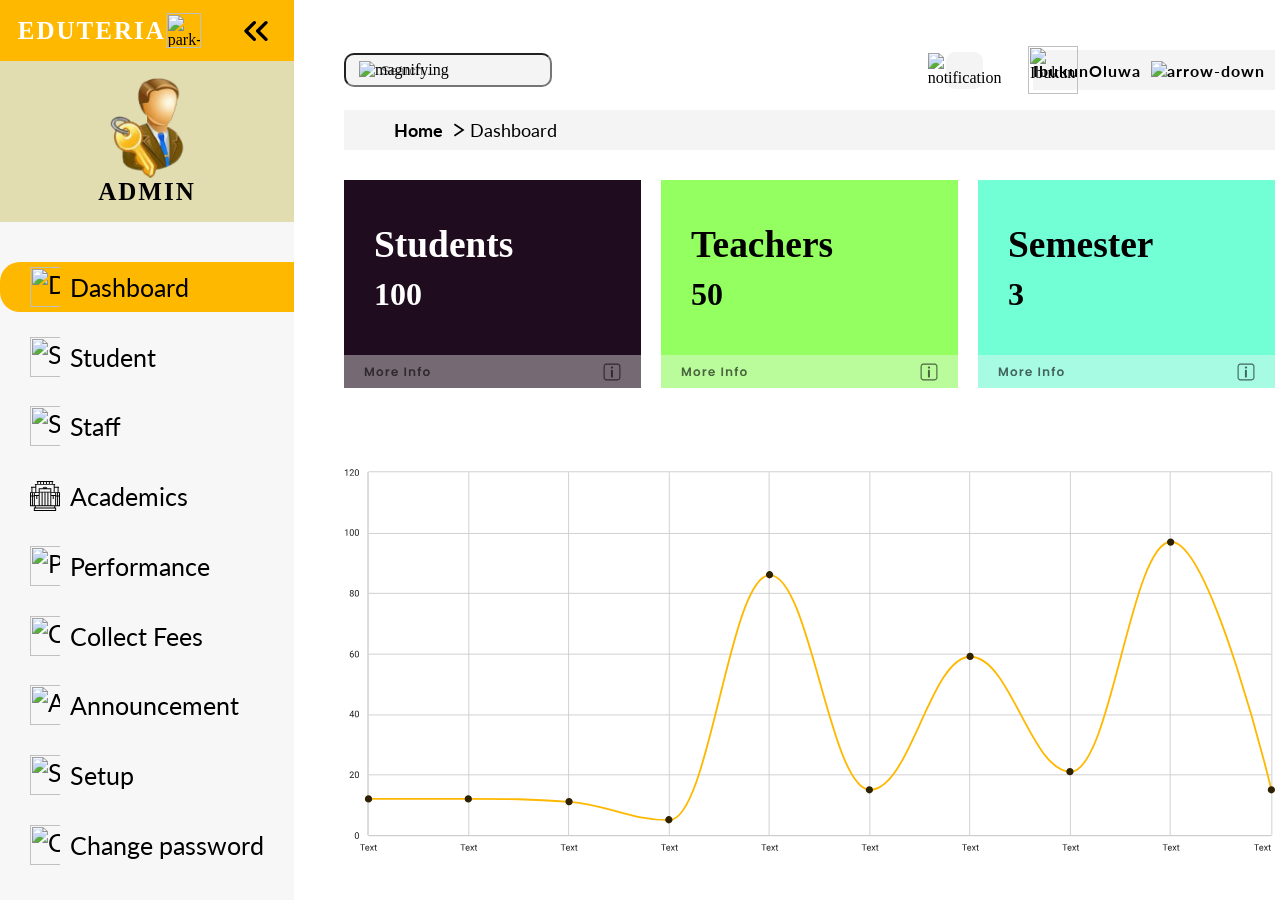
==== commit 8ea80170: "edit sidebar" ====
--- a/pages/dashboard/index.html
+++ b/pages/dashboard/index.html
@@ -12,7 +12,7 @@
   <body>
     <div class="main-layout">
       <aside  class="sidebar">
-        <div class="admin-logo">
+        <div class="admin-logo"> 
           <div class="container-logo">
             <div class="logo">
               <h2 >EDUTERIA</h2>
@@ -66,6 +66,6 @@
       </div>
     </div>
     <script src="../../scripts/dashboard/script.js"></script>
-    <!-- <script src="../../scripts/dashboard/sidebarResponsive.js"></script> -->
+    <script src="../../scripts/dashboard/sidebarResponsive.js"></script>
   </body>
 </html>
--- a/style/dashboard/style.css
+++ b/style/dashboard/style.css
@@ -7,13 +7,17 @@
 :root {
   --background-color: #f4f4f4;
 }
-
+html, body {
+  height: 100%;
+}
 .main-layout {
   width: 100%;
   display: flex;
   justify-content: space-around;
-  align-items: flex-start;
+  /* align-items: flex-start; */
+  align-items: stretch; /* 👈 ده الحل */
   min-height: 100vh;
+   
 }
 .sidebar {
   height: 100vh;
@@ -23,6 +27,8 @@
   width: 310px;
   left: 0;
   top: 0;
+  z-index: 1000;
+   
   /* overflow-y: auto; خليك على واحدة بس */
   transition: width 0.3s ease;
   /* border-right: 5px solid #ffb800 ; */
@@ -36,6 +42,7 @@
 .sidebar.sidebar-close {
   width: 0;
   overflow: hidden;
+  /* display: none; */
 }
 /*  */
 
@@ -298,11 +305,13 @@
 }
 
 .container-logo {
-  display: flex;
+   display: flex;
   background-color: #ffb800;
   justify-content: space-around;
   align-items: center;
-}
+ 
+}
+
 .icon-show-sidebar {
   width: 40px;
   height: 40px;
@@ -310,6 +319,7 @@
 }
 .icon-show-sidebar.icon-show-sidebar-close {
   position: fixed;
+  z-index: 999;
   padding: 5px;
   top: 2px;
   left: 2px;
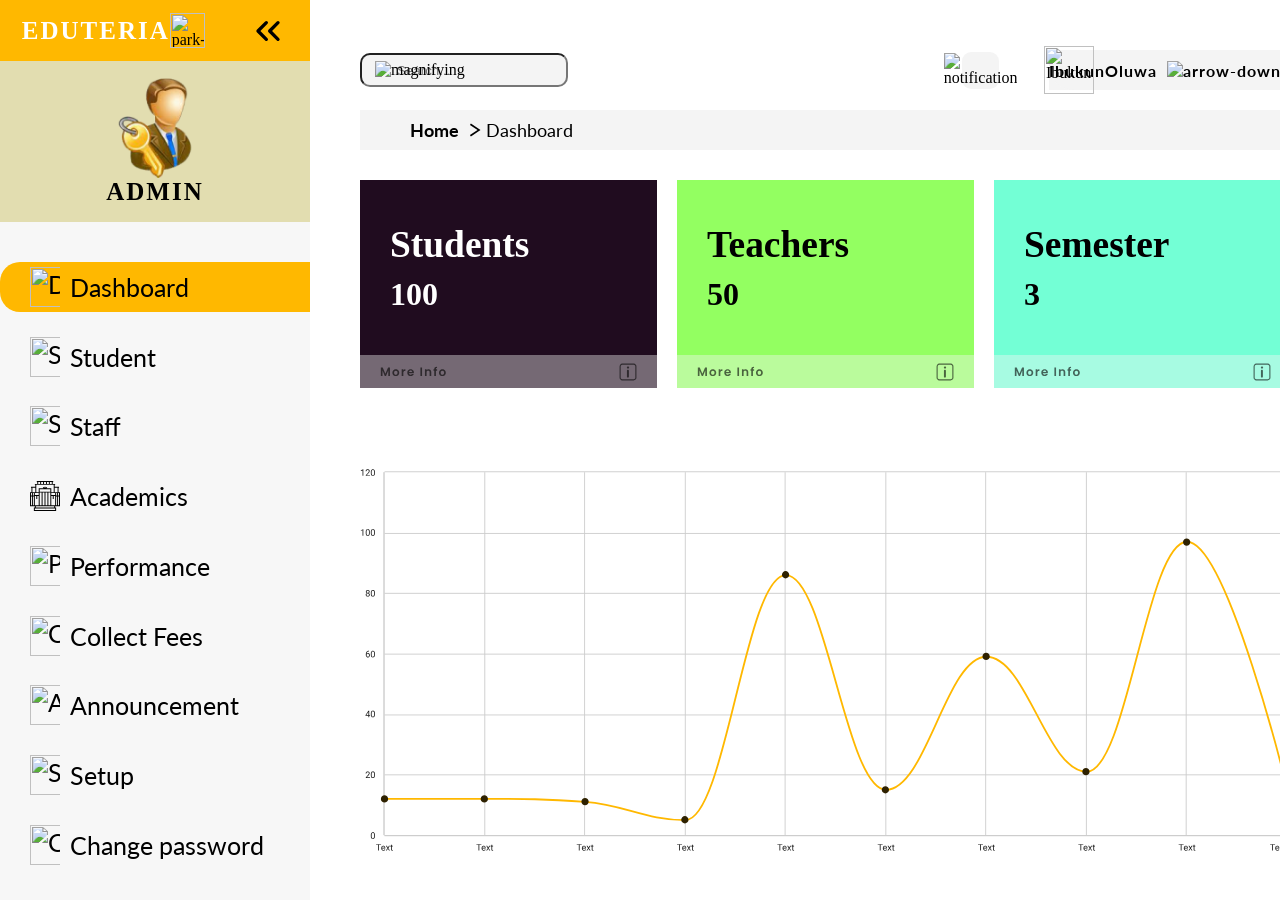
==== commit 251f193d: "new edit" ====
--- a/pages/dashboard/index.html
+++ b/pages/dashboard/index.html
@@ -7,6 +7,7 @@
       href="https://fonts.googleapis.com/css2?family=Encode+Sans+SC:wght@100..900&family=Great+Vibes&family=Lato:ital,wght@0,100;0,300;0,400;0,700;0,900;1,100;1,300;1,400;1,700;1,900&family=Open+Sans:ital,wght@0,300..800;1,300..800&display=swap"
       rel="stylesheet" />
     <link rel="stylesheet" href="../../style/dashboard/style.css" />
+    <link rel="stylesheet" href="../../style/dashboard/sidebarresbonsive.css" />
     <title>Dashboard</title>
   </head>
   <body>
@@ -31,7 +32,7 @@
           </li>
         </ul>
       </aside>
-      <div class="container-content-page">
+      <div class="container-content-page" id="contentPageMarginLift">
         <header>
           <nav class="dashboard-navbar">
             <div class="search-box">
--- a/style/dashboard/style.css
+++ b/style/dashboard/style.css
@@ -7,114 +7,42 @@
 :root {
   --background-color: #f4f4f4;
 }
-html, body {
+
+html,
+body {
   height: 100%;
 }
+
 .main-layout {
   width: 100%;
   display: flex;
   justify-content: space-around;
-  /* align-items: flex-start; */
   align-items: stretch; /* 👈 ده الحل */
-  min-height: 100vh;
-   
+  height: 100dvh !important;
 }
 .sidebar {
-  height: 100vh;
-  position: sticky;
+  height: 100dvh !important;
+  position: fixed;
   display: flex;
   flex-direction: column;
   width: 310px;
   left: 0;
   top: 0;
   z-index: 1000;
-   
-  /* overflow-y: auto; خليك على واحدة بس */
   transition: width 0.3s ease;
-  /* border-right: 5px solid #ffb800 ; */
 }
-/* close */
-.sidebar.sidebar-semi-close {
-  width: 80px;
-  text-align: center;
-  /* background-color: #eee; */
-}
-.sidebar.sidebar-close {
-  width: 0;
-  overflow: hidden;
-  /* display: none; */
-}
-/*  */
 
 .container-content-page {
   flex: 1;
   padding: 50px;
+  /* margin-left: 310px; */
 }
-.admin-logo {
-  height: 222px;
-}
-.admin-logo.admin-logo-close {
-  height: 90px;
-  /* background-color: #f4f4f4; */
-}
-
-.logo {
-  background-color: #ffb800;
-  display: flex;
-  align-items: center;
-  justify-content: center;
-  height: 61px;
-}
-.logo.close-logo {
-  display: none;
-}
-
-.logo img {
-  width: 35px;
-  height: 35px;
-}
-
-.img-logo {
-  height: 161px;
-  background-color: #e2ddb0;
-  display: flex;
-  flex-direction: column;
-  justify-content: center;
-  align-items: center;
-  text-align: center;
-  /* gap: 5px; */
-  background-color: #e2ddb0;
-}
-
-.img-logo.img-logo-close {
-  align-items: flex-start;
-  justify-content: flex-start;
-  text-align: center;
-  background-color: #f7f7f7;
-  margin: auto;
-}
-.img-admin {
-  width: 170px;
-  height: 100px;
-}
-.img-admin.img-admin-close {
-  width: 100%;
-  padding-top: 10px;
-  height: 80px !important;
-
-  /* margin: auto; */
-  padding-top: 5px;
-  background-color: #dcdccf;
-}
-.admin-text {
-  display: block;
-  font-family: Poppins;
-  letter-spacing: 2px;
-  font-size: 25px;
-  font-weight: 700;
-}
-.admin-text.admin-text-close {
-  display: none;
+#contentPageMarginLift {
+  transition: all 0.4s ease;
+  -webkit-transition: all 0.4s ease;
+  -moz-transition: all 0.4s ease;
+  -ms-transition: all 0.4s ease;
+  -o-transition: all 0.4s ease;
 }
 
 .dashboard-navbar {
@@ -220,112 +148,32 @@
   height: 22px;
 }
 
-.logo h2 {
-  font-family: Poppins;
-  letter-spacing: 2px;
-  color: #ffffff;
-  font-size: 25px;
-  font-weight: 700;
+/* media query */
+
+@media (max-width: 500px) {
+  html,
+  body {
+    height: 100% !important;
+  }
+
+  .main-layout {
+    height: 100dvh !important;
+  }
+  .sidebar {
+    height: 100dvh !important;
+  }
 }
 
-.img-logo h3 {
-  font-family: Poppins;
-  letter-spacing: 2px;
-  font-size: 25px;
-  font-weight: 700;
-}
+@media (max-width: 700px) {
+  html,
+  body {
+    height: 100% !important;
+  }
 
-ul {
-  list-style: none;
-  padding-top: 30px;
-  padding-bottom: 20px;
-  width: 100%;
-}
-
-a {
-  text-decoration: none;
-}
-
-.sidebar {
-  background-color: #f7f7f7;
-}
-
-/* add new style  */
-
-.sidebar-link {
-  flex: 1;
-  display: flex;
-  flex-direction: column;
-  justify-content: space-around;
-  align-items: flex-start;
-  text-align: center;
-  width: 100% !important;
-}
-
-ul li {
-  width: 100%;
-}
-ul li a {
-  display: block;
-  font-family: lato;
-  font-size: 25px;
-  font-weight: 400;
-  width: 100%;
-  color: #000000;
-  /* padding: 20px 30px; */
-  padding: 5px 30px;
-  white-space: nowrap;
-}
-
-.active {
-  background-color: #ffb800;
-  border-radius: 20px 0 0 20px;
-  -webkit-border-radius: 20px 0 0 20px;
-  -moz-border-radius: 20px 0 0 20px;
-  -ms-border-radius: 20px 0 0 20px;
-  -o-border-radius: 20px 0 0 20px;
-}
-
-.nav-link {
-  display: flex;
-  justify-content: flex-start;
-  align-items: center;
-}
-.iconSidebar {
-  width: 40px;
-  height: 40px;
-  padding-right: 10px;
-  object-fit: contain;
-  /* color: #ffb800; */
-}
-.iconSidebar.iconSidebar-close {
-  width: 40px;
-  height: 40px;
-  padding-right: 2px;
-}
-
-.container-logo {
-   display: flex;
-  background-color: #ffb800;
-  justify-content: space-around;
-  align-items: center;
- 
-}
-
-.icon-show-sidebar {
-  width: 40px;
-  height: 40px;
-  cursor: pointer;
-}
-.icon-show-sidebar.icon-show-sidebar-close {
-  position: fixed;
-  z-index: 999;
-  padding: 5px;
-  top: 2px;
-  left: 2px;
-  width: 60px;
-  height: 50px;
-  object-fit: contain;
-  z-index: 999;
-  border: #ffb800;
-}
+  .main-layout {
+    height: 100dvh !important;
+  }
+  .sidebar {
+    height: 100dvh !important;
+  }
+} 
--- a/style/dashboard/sidebarresbonsive.css
+++ b/style/dashboard/sidebarresbonsive.css
@@ -0,0 +1,187 @@
+.sidebar.sidebar-semi-close {
+  width: 80px;
+  text-align: center;
+}
+
+.sidebar.sidebar-close {
+  width: 0;
+  overflow: hidden;
+}
+
+.admin-logo {
+  height: 222px;
+}
+
+.admin-logo.admin-logo-close {
+  height: 90px;
+}
+
+.logo {
+  background-color: #ffb800;
+  display: flex;
+  align-items: center;
+  justify-content: center;
+  height: 61px;
+}
+
+.logo.close-logo {
+  display: none;
+}
+
+.logo img {
+  width: 35px;
+  height: 35px;
+}
+
+.img-logo {
+  height: 161px;
+  background-color: #e2ddb0;
+  display: flex;
+  flex-direction: column;
+  justify-content: center;
+  align-items: center;
+  text-align: center;
+  background-color: #e2ddb0;
+}
+
+.img-logo.img-logo-close {
+  align-items: flex-start;
+  justify-content: flex-start;
+  text-align: center;
+  background-color: #f7f7f7;
+  margin: auto;
+}
+
+.img-admin {
+  width: 170px;
+  height: 100px;
+}
+
+.img-admin.img-admin-close {
+  width: 100%;
+  padding-top: 10px;
+  height: 80px !important;
+  padding-top: 5px;
+  background-color: #dcdccf;
+}
+
+.admin-text {
+  display: block;
+  font-family: Poppins;
+  letter-spacing: 2px;
+  font-size: 25px;
+  font-weight: 700;
+}
+
+.admin-text.admin-text-close {
+  display: none;
+}
+
+.sidebar {
+  background-color: #f7f7f7;
+}
+
+.logo h2 {
+  font-family: Poppins;
+  letter-spacing: 2px;
+  color: #ffffff;
+  font-size: 25px;
+  font-weight: 700;
+}
+
+.img-logo h3 {
+  font-family: Poppins;
+  letter-spacing: 2px;
+  font-size: 25px;
+  font-weight: 700;
+}
+
+ul {
+  list-style: none;
+  padding-top: 30px;
+  padding-bottom: 20px;
+  width: 100%;
+}
+
+a {
+  text-decoration: none;
+}
+
+.sidebar-link {
+  flex: 1;
+  display: flex;
+  flex-direction: column;
+  justify-content: space-around;
+  align-items: flex-start;
+  text-align: center;
+  width: 100% !important;
+}
+
+ul li {
+  width: 100%;
+}
+
+ul li a {
+  display: block;
+  font-family: lato;
+  font-size: 25px;
+  font-weight: 400;
+  width: 100%;
+  color: #000000;
+  padding: 5px 30px;
+  white-space: nowrap;
+}
+
+.active {
+  background-color: #ffb800;
+  border-radius: 20px 0 0 20px;
+  -webkit-border-radius: 20px 0 0 20px;
+  -moz-border-radius: 20px 0 0 20px;
+  -ms-border-radius: 20px 0 0 20px;
+  -o-border-radius: 20px 0 0 20px;
+}
+
+.nav-link {
+  display: flex;
+  justify-content: flex-start;
+  align-items: center;
+}
+
+.iconSidebar {
+  width: 40px;
+  height: 40px;
+  padding-right: 10px;
+  object-fit: contain;
+}
+
+.iconSidebar.iconSidebar-close {
+  width: 40px;
+  height: 40px;
+  padding-right: 2px;
+}
+
+.container-logo {
+  display: flex;
+  background-color: #ffb800;
+  justify-content: space-around;
+  align-items: center;
+}
+
+.icon-show-sidebar {
+  width: 40px;
+  height: 40px;
+  cursor: pointer;
+}
+
+.icon-show-sidebar.icon-show-sidebar-close {
+  position: fixed;
+  z-index: 999;
+  padding: 5px;
+  top: 2px;
+  left: 2px;
+  width: 60px;
+  height: 50px;
+  object-fit: contain;
+  z-index: 999;
+  border: #ffb800;
+}
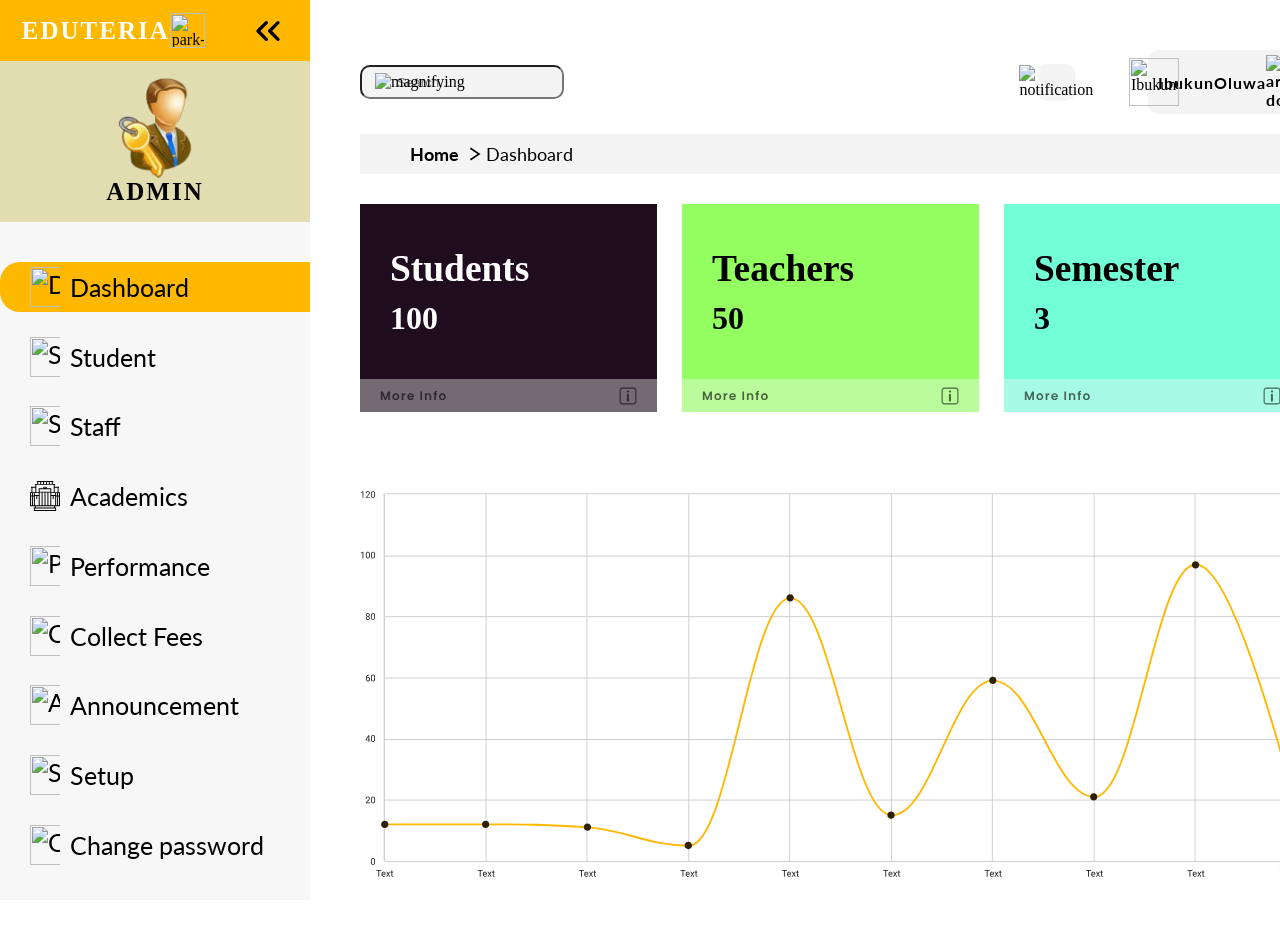
==== commit a204760d: "feat: update dashboard responsive styles and fix announcement layout" ====
--- a/pages/dashboard/index.html
+++ b/pages/dashboard/index.html
@@ -7,7 +7,7 @@
       href="https://fonts.googleapis.com/css2?family=Encode+Sans+SC:wght@100..900&family=Great+Vibes&family=Lato:ital,wght@0,100;0,300;0,400;0,700;0,900;1,100;1,300;1,400;1,700;1,900&family=Open+Sans:ital,wght@0,300..800;1,300..800&display=swap"
       rel="stylesheet" />
     <link rel="stylesheet" href="../../style/dashboard/style.css" />
-    <link rel="stylesheet" href="../../style/dashboard/sidebarresbonsive.css" />
+    <link rel="stylesheet" href="../../style/responsive/dashboard/dashboard.css" />
     <title>Dashboard</title>
   </head>
   <body>
@@ -15,8 +15,8 @@
       <aside  class="sidebar">
         <div class="admin-logo"> 
           <div class="container-logo">
-            <div class="logo">
-              <h2 >EDUTERIA</h2>
+            <div class="logo"> 
+              <h2>EDUTERIA</h2>
               <img src="../../img/icon-park-solid_fire.svg" alt="park-solid-fire" />
             </div>
             <img class="icon-show-sidebar" src="../../img/sidebaricon/chevron-left-double-svgrepo-com.svg" alt="" />
@@ -27,12 +27,9 @@
           </div>
         </div>
         <ul class="sidebar-link">
-          <li>
-            <a href="/" onclick="route(event)"></a>
-          </li>
         </ul>
       </aside>
-      <div class="container-content-page" id="contentPageMarginLift">
+      <div class="container-content-page">
         <header>
           <nav class="dashboard-navbar">
             <div class="search-box">
@@ -67,6 +64,6 @@
       </div>
     </div>
     <script src="../../scripts/dashboard/script.js"></script>
-    <script src="../../scripts/dashboard/sidebarResponsive.js"></script>
+     <script src="../../scripts/dashboard/sidebarResponsive.js"></script> 
   </body>
 </html>
--- a/style/dashboard/style.css
+++ b/style/dashboard/style.css
@@ -7,61 +7,131 @@
 :root {
   --background-color: #f4f4f4;
 }
-
-html,
-body {
-  height: 100%;
-}
-
 .main-layout {
   width: 100%;
-  display: flex;
-  justify-content: space-around;
-  align-items: stretch; /* 👈 ده الحل */
-  height: 100dvh !important;
 }
 .sidebar {
-  height: 100dvh !important;
+  /* عدلت position ل fixed عشان يظهر فوق container*/
   position: fixed;
+  left: 0;
+    top: 0;
+    z-index: 999;
+  height: 100vh;
   display: flex;
   flex-direction: column;
   width: 310px;
-  left: 0;
-  top: 0;
-  z-index: 1000;
+  background-color: #f7f7f7;
+  /* overflow-y: auto; خليك على واحدة بس */
   transition: width 0.3s ease;
+  /* border-right: 5px solid #ffb800 ; */
+}
+/* close */
+.sidebar.sidebar-semi-close {
+  width: 80px;
+  text-align: center;
+  /* background-color: #eee; */
+}
+.sidebar.sidebar-close {
+  width: 0;
+  overflow: hidden;
 }
 
 .container-content-page {
   flex: 1;
-  padding: 50px;
-  /* margin-left: 310px; */
-}
-#contentPageMarginLift {
-  transition: all 0.4s ease;
-  -webkit-transition: all 0.4s ease;
-  -moz-transition: all 0.4s ease;
-  -ms-transition: all 0.4s ease;
-  -o-transition: all 0.4s ease;
+  padding: 10px 30px;
+  margin-top: 50px;
+  transition: margin-left 0.3s ease;
+  
+}
+.admin-logo {
+  height: 222px;
+}
+.admin-logo.admin-logo-close {
+  height: 90px;
+  /* background-color: #f4f4f4; */
+}
+
+.logo {
+  background-color: #ffb800;
+  display: flex;
+  align-items: center;
+  justify-content: center;
+  height: 61px;
+}
+.logo.close-logo {
+  display: none;
+}
+
+.logo img {
+  width: 35px;
+  height: 35px;
+}
+
+.img-logo {
+  height: 161px;
+  background-color: #e2ddb0;
+  display: flex;
+  flex-direction: column;
+  justify-content: center;
+  align-items: center;
+  text-align: center;
+  /* gap: 5px; */
+  background-color: #e2ddb0;
+}
+
+.img-logo.img-logo-close {
+  align-items: flex-start;
+  justify-content: flex-start;
+  text-align: center;
+  background-color: #f7f7f7;
+  margin: auto;
+}
+.img-admin {
+  width: 170px;
+  height: 100px;
+}
+.img-admin.img-admin-close {
+  width: 100%;
+  padding-top: 10px;
+  height: 80px !important;
+
+  /* margin: auto; */
+  padding-top: 5px;
+  background-color: #dcdccf;
+}
+.admin-text {
+  display: block;
+  font-family: Poppins;
+  letter-spacing: 2px;
+  font-size: 25px;
+  font-weight: 700;
+}
+.admin-text.admin-text-close {
+  display: none;
 }
 
 .dashboard-navbar {
-  display: flex;
-  justify-content: space-between;
-  align-items: center;
+ display: flex;
+ flex-direction: column;
+ gap: 20px;
 }
 
 .search-box {
   position: relative;
   display: flex;
   align-items: center;
+  width: 100%;
+  /*اعاده ترتيب ظهور search في وضع responsive*/
+  order: 2;
 }
 
 .search-input {
   height: 34px;
   border-radius: 10px;
   padding-left: 35px;
+  width: 150px;
   background-color: #f4f4f4;
+  width: 100%;
 }
 
 .search-box img {
@@ -71,8 +141,7 @@
 
 .nav-actions {
   display: flex;
-  align-items: center;
-  gap: 50px;
+  justify-content: space-between;
 }
 
 .notification-icon {
@@ -84,41 +153,35 @@
   align-items: center;
   background-color: #f4f4f4;
 }
-.user-profile {
-  display: flex;
-  position: relative;
-  align-items: center;
-  background-color: #f4f4f4;
-}
-.user-img {
-  position: absolute;
-  left: -5px;
-  width: 50px;
-  height: 48px;
-}
 
 .user-name {
   background-color: var(--background-color);
-  min-width: 190px;
-  height: 40px;
-  display: flex;
-  align-items: center;
-  justify-content: end;
+  display: flex;
+  align-items: center;
+  justify-content: center;
+  font-family: lato;
+  font-weight: 700;
+  letter-spacing: 1px;
+  padding: 5px;
+  margin-right: 30px;
+  border-radius: 10px;
+}
+
+.dashboard-header {
+  display: flex;
+  flex-direction: column;
+  margin-top: 20px;
+  width: 100%;
+}
+
+.user-profile {
+  width: 100px;
+  display: flex;
+  flex-direction: column;
+  justify-content: center;
+  align-items: center;
   gap: 10px;
-  font-family: lato;
-  font-weight: 700;
-  letter-spacing: 1px;
-  padding-right: 10px;
-  border-bottom-left-radius: 25px;
-}
-
-.dashboard-header {
-  display: flex;
-  flex-direction: column;
-  gap: 50px;
-  margin-top: 20px;
-}
-
+}
 .page-home {
   background-color: var(--background-color);
   display: flex;
@@ -146,34 +209,117 @@
   font-family: lato;
   font-size: 18px;
   height: 22px;
-}
-
-/* media query */
-
-@media (max-width: 500px) {
-  html,
-  body {
-    height: 100% !important;
-  }
-
-  .main-layout {
-    height: 100dvh !important;
-  }
-  .sidebar {
-    height: 100dvh !important;
-  }
-}
-
-@media (max-width: 700px) {
-  html,
-  body {
-    height: 100% !important;
-  }
-
-  .main-layout {
-    height: 100dvh !important;
-  }
-  .sidebar {
-    height: 100dvh !important;
-  }
 } 
+
+.logo h2 {
+  font-family: Poppins;
+  letter-spacing: 2px;
+  color: #ffffff;
+  font-size: 25px;
+  font-weight: 700;
+}
+
+.img-logo h3 {
+  font-family: Poppins;
+  letter-spacing: 2px;
+  font-size: 25px;
+  font-weight: 700;
+}
+
+ul {
+  list-style: none;
+  padding-top: 30px;
+  padding-bottom: 20px;
+  width: 100%;
+}
+
+a {
+  text-decoration: none;
+}
+
+/* add new style  */
+
+.sidebar-link {
+  flex: 1;
+  display: flex;
+  flex-direction: column;
+  justify-content: space-around;
+  align-items: flex-start;
+  text-align: center;
+  width: 100% !important;
+}
+
+ul li {
+  width: 100%;
+}
+ul li a {
+  display: block;
+  font-family: lato;
+  font-size: 25px;
+  font-weight: 400;
+  width: 100%;
+  color: #000000;
+  /* padding: 20px 30px; */
+  padding: 5px 30px;
+  white-space: nowrap;
+}
+
+.active {
+  background-color: #ffb800;
+  border-radius: 20px 0 0 20px;
+  -webkit-border-radius: 20px 0 0 20px;
+  -moz-border-radius: 20px 0 0 20px;
+  -ms-border-radius: 20px 0 0 20px;
+  -o-border-radius: 20px 0 0 20px;
+}
+
+.nav-link {
+  display: flex;
+  justify-content: flex-start;
+  align-items: center;
+}
+.iconSidebar {
+  width: 40px;
+  height: 40px;
+  padding-right: 10px;
+  object-fit: contain;
+  /* color: #ffb800; */
+}
+.iconSidebar.iconSidebar-close {
+  width: 40px;
+  height: 40px;
+  padding-right: 2px;
+}
+
+.container-logo {
+  display: flex;
+  background-color: #ffb800;
+  justify-content: space-around;
+  align-items: center;
+}
+.icon-show-sidebar {
+  width: 40px;
+  height: 40px;
+  cursor: pointer;
+}
+.icon-show-sidebar.icon-show-sidebar-close {
+  position: fixed;
+  padding: 5px;
+  top: 2px;
+  left: 2px;
+  width: 60px;
+  height: 50px;
+  object-fit: contain;
+  z-index: 999;
+  border: #ffb800;
+}
+
+.main-layout:has(.sidebar-close) {
+    grid-template-columns: 0 1fr;
+    gap: 0;
+}
+
+.main-layout:has(.sidebar-semi-close) {
+    grid-template-columns: 80px 1fr;
+    gap: 20px;
+}
--- a/style/responsive/dashboard/dashboard.css
+++ b/style/responsive/dashboard/dashboard.css
@@ -0,0 +1,78 @@
+
+@media (min-width: 768px) {
+.container-content-page {
+  padding: 50px;
+  margin: 0px; 
+}
+
+.dashboard-navbar {
+ flex-direction: row;
+ justify-content: space-between;
+ align-items: center;
+  width: 100%;
+}
+
+.search-box {
+  order: 1;
+}
+
+.search-input {
+  width: 204px;
+}
+
+.nav-actions {
+  align-items: center;
+  order: 2;  
+  width: 80%;
+}
+.user-name {
+  border-bottom-left-radius: 10px;
+  padding-left: 10px;
+}
+
+.user-profile {
+    position: relative;
+    flex-direction: row;
+}
+
+.user-img {
+    position: absolute;
+    left: -72px;
+    width: 50px;
+    height: 48px;
+    margin-right: 50px;
+}
+.stats-container {
+  grid-template-columns: repeat(2, 1fr);
+}
+}
+ 
+@media (min-width: 992px) {
+.nav-actions{
+  width: 50%;
+}
+.dashboard-container {
+  gap: 50px;
+}
+}
+
+@media (min-width: 1200px) {
+.nav-actions {
+  width: 40%;
+}
+.main-layout {
+  display: grid;
+  grid-template-columns: 310px 1fr;
+}
+
+.sidebar{
+  position: sticky;
+  left: 0;
+} 
+.stats-container {
+  grid-template-columns: repeat(3, 1fr);
+}
+.dashboard-container {
+  gap: 60px;
+}
+}
